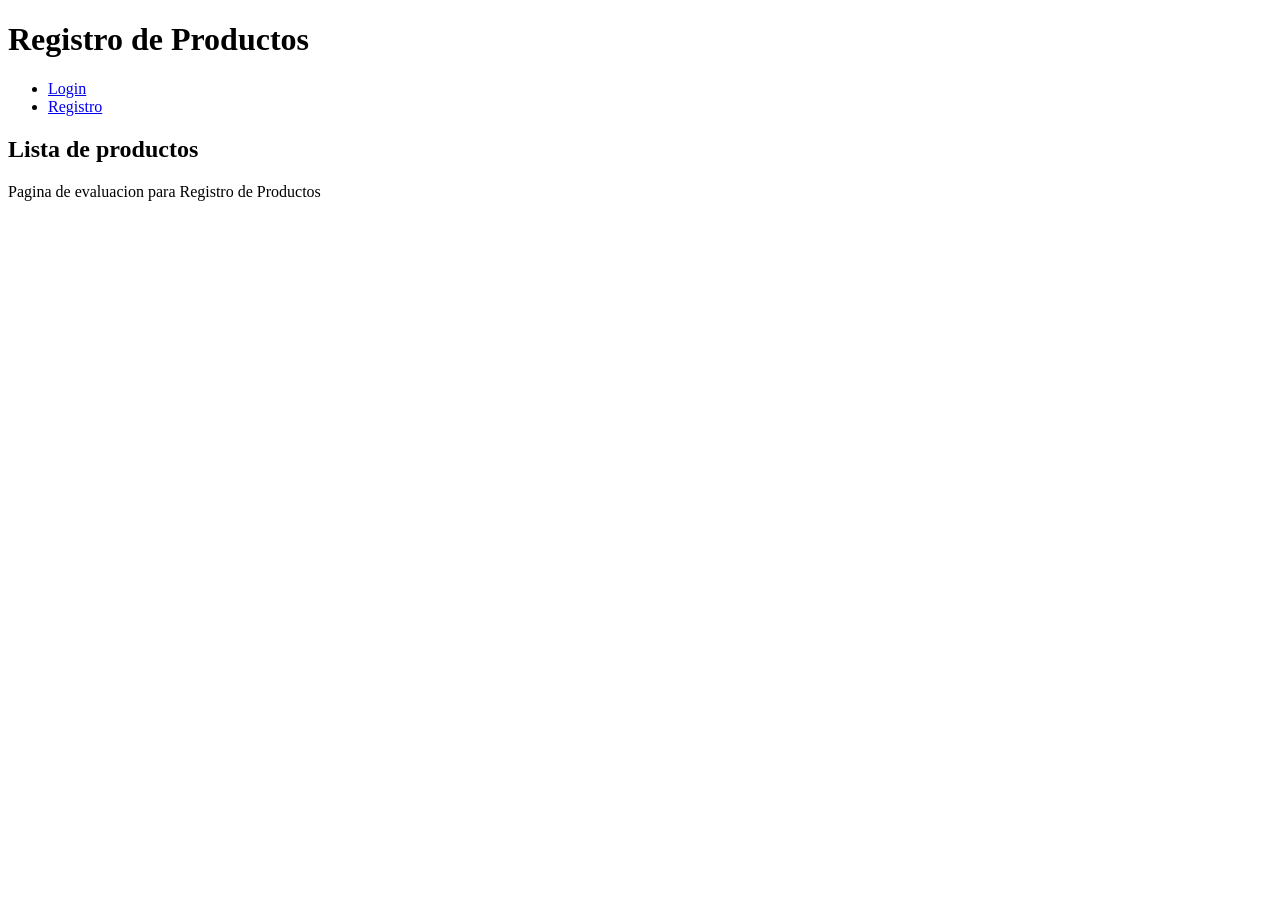
==== src/pages/index.html @ cada2b55 "Refactor code structure for improved readability and maintainability" ====
<!doctype html>
<html lang="es">
  <!-- loading="lazy" dentro de img-->
  <head>
    <meta charset="UTF-8" />
    <meta name="viewport" content="width=device-width, initial-scale=1.0" />
    <link rel="stylesheet" href="/src/css/styles.css" />
    <title>Registro De Productos</title>
  </head>
  <body>
    <header>
      <h1>Registro de Productos</h1>
    </header>
    <nav>
      <ul>
        <li><a href="/src/pages/login.html">Login</a></li>
        <li><a href="/src/pages/registro.html">Registro</a></li>
      </ul>
    </nav>
    <main>
      <section>
        <h2>Lista de productos</h2>
        <article></article>
        <article></article>
      </section>
    </main>
    <footer>Pagina de evaluacion para Registro de Productos</footer>
  </body>
</html>
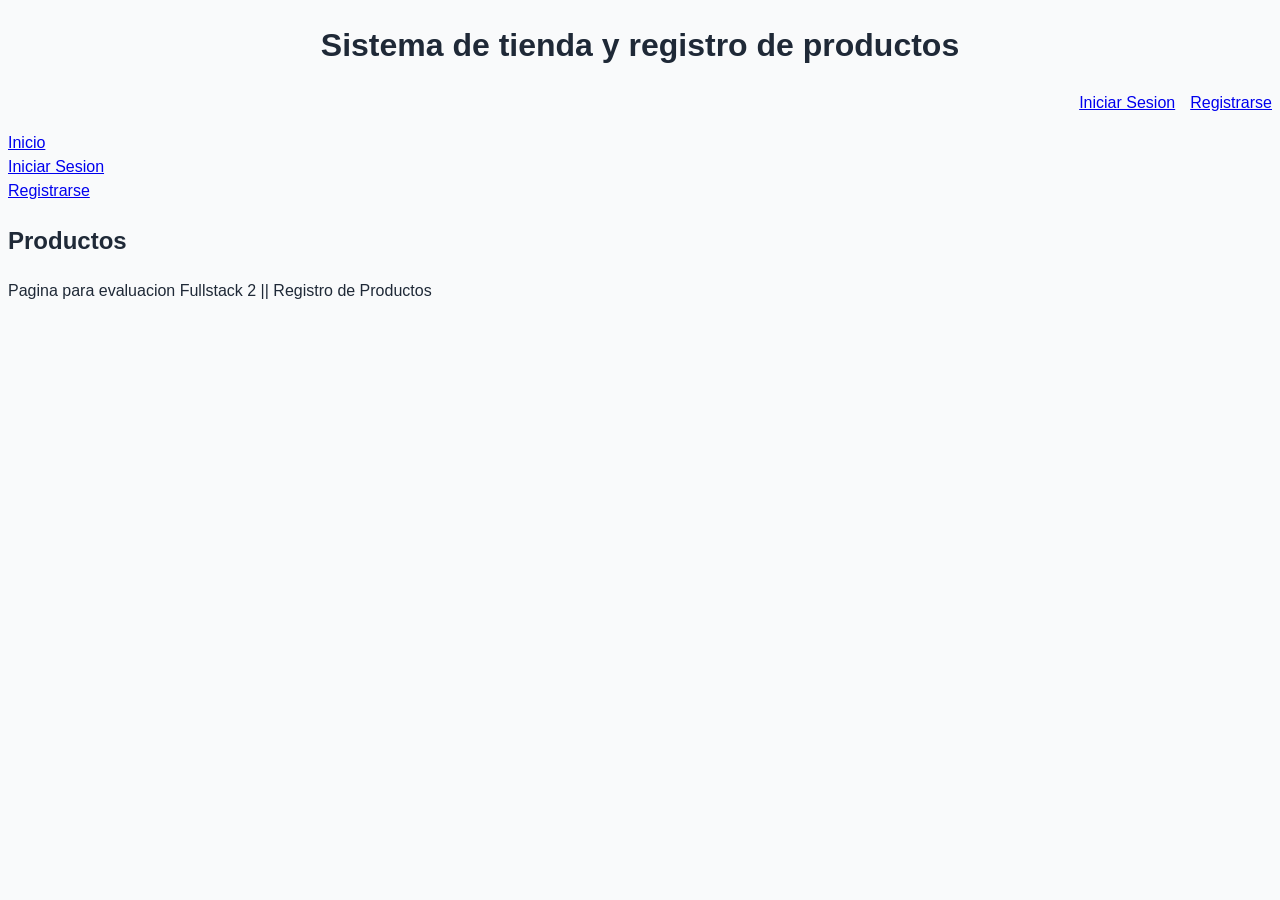
==== commit 0b07d0bc: "feat: actualizar documentación y estructura del proyecto para sistema de gestión de productos con au" ====
--- a/src/pages/index.html
+++ b/src/pages/index.html
@@ -5,25 +5,34 @@
     <meta charset="UTF-8" />
     <meta name="viewport" content="width=device-width, initial-scale=1.0" />
     <link rel="stylesheet" href="/src/css/styles.css" />
-    <title>Registro De Productos</title>
+    <title>Sistema de tienda</title>
   </head>
   <body>
     <header>
-      <h1>Registro de Productos</h1>
+      <h1>Sistema de tienda y registro de productos</h1>
+      <nav class="menu-derecha">
+        <a href="/src/pages/login.html">Iniciar Sesion</a>
+        <a href="/src/pages/registro.html">Registrarse</a>
+      </nav>
     </header>
     <nav>
       <ul>
-        <li><a href="/src/pages/login.html">Login</a></li>
-        <li><a href="/src/pages/registro.html">Registro</a></li>
+        <li><a href="/src/pages/index.html">Inicio</a></li>
+        <li><a href="/src/pages/login.html">Iniciar Sesion</a></li>
+        <li><a href="/src/pages/registro.html">Registrarse</a></li>
       </ul>
     </nav>
     <main>
       <section>
-        <h2>Lista de productos</h2>
-        <article></article>
-        <article></article>
+        <h2>Productos</h2>
+        <article>
+          <!-- Producto 1 -->
+        </article>
+        <article>
+          <!-- Producto 2 -->
+        </article>
       </section>
     </main>
-    <footer>Pagina de evaluacion para Registro de Productos</footer>
+    <footer>Pagina para evaluacion Fullstack 2 || Registro de Productos</footer>
   </body>
 </html>
--- a/src/css/styles.css
+++ b/src/css/styles.css
@@ -0,0 +1,37 @@
+* {
+  margin: 2;
+  padding: 0;
+  box-sizing: border-box;
+}
+
+:root {
+  --color-primario: #2563eb;
+  --color-primario-oscuro: #1e40af;
+  --color-exito: #16a34a;
+  --color-error: #dc2626;
+  --color-texto: #1f2937;
+  --color-texto-claro: #6b7280;
+  --color-fondo: #f9fafb;
+  --color-borde: #e5e7eb;
+  --color-blanco: #ffffff;
+  --radio-borde: 8px;
+  --sombra: 0 2px 8px rgba(0, 0, 0, 0.1);
+}
+
+body {
+  font-family: "Segoe UI", Tahoma, Geneva, Verdana, sans-serif;
+  font-size: 1rem;
+  line-height: 1.5;
+  color: var(--color-texto);
+  background-color: var(--color-fondo);
+}
+
+header {
+  text-align: center;
+}
+
+.menu-derecha {
+  display: flex;
+  justify-content: flex-end;
+  gap: 15px;
+}
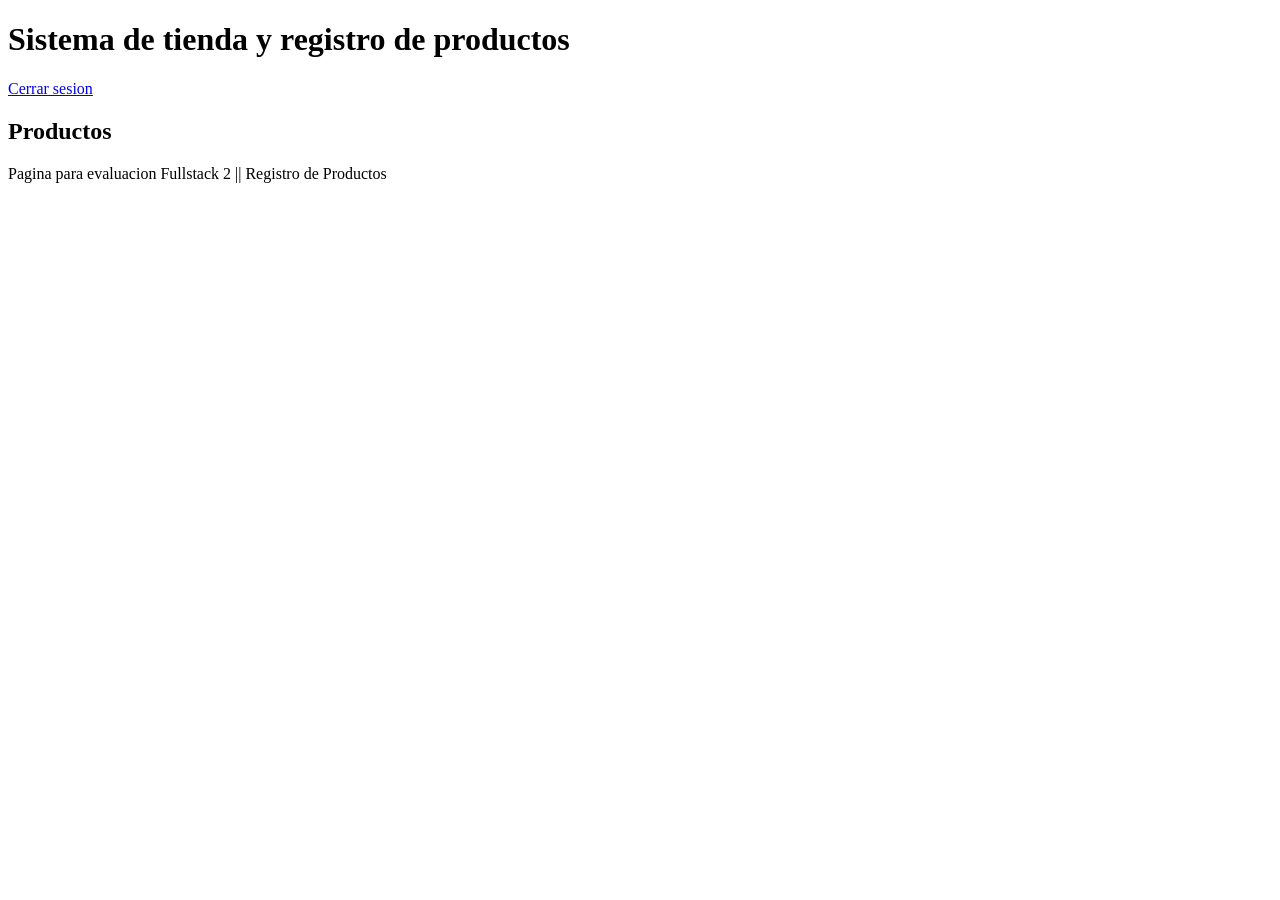
==== commit 623d0170: "feat: refactor project structure by removing main.html and updating login.html as the main entry poi" ====
--- a/src/pages/index.html
+++ b/src/pages/index.html
@@ -4,24 +4,16 @@
   <head>
     <meta charset="UTF-8" />
     <meta name="viewport" content="width=device-width, initial-scale=1.0" />
-    <link rel="stylesheet" href="/src/css/styles.css" />
+    <link rel="stylesheet" href="../css/styles.css" />
     <title>Sistema de tienda</title>
   </head>
   <body>
     <header>
       <h1>Sistema de tienda y registro de productos</h1>
       <nav class="menu-derecha">
-        <a href="/src/pages/login.html">Iniciar Sesion</a>
-        <a href="/src/pages/registro.html">Registrarse</a>
+        <a href="login.html">Cerrar sesion</a>
       </nav>
     </header>
-    <nav>
-      <ul>
-        <li><a href="/src/pages/index.html">Inicio</a></li>
-        <li><a href="/src/pages/login.html">Iniciar Sesion</a></li>
-        <li><a href="/src/pages/registro.html">Registrarse</a></li>
-      </ul>
-    </nav>
     <main>
       <section>
         <h2>Productos</h2>
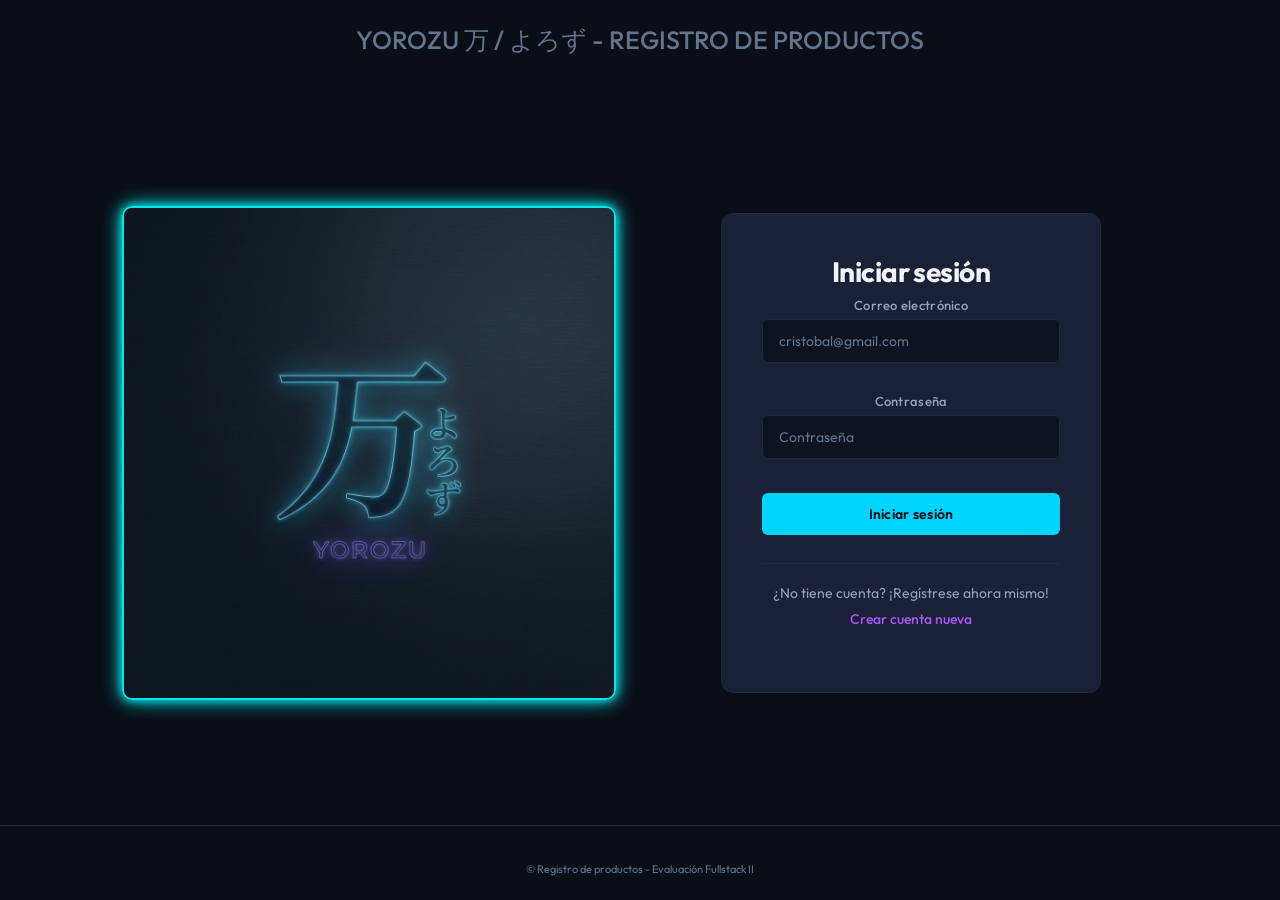
==== commit 3c6dd491: "Refactor product management system: update README, enhance login and registration functionality, imp" ====
--- a/src/pages/index.html
+++ b/src/pages/index.html
@@ -1,30 +1,195 @@
 <!doctype html>
 <html lang="es">
-  <!-- loading="lazy" dentro de img-->
   <head>
     <meta charset="UTF-8" />
     <meta name="viewport" content="width=device-width, initial-scale=1.0" />
     <link rel="stylesheet" href="../css/styles.css" />
-    <title>Sistema de tienda</title>
+    <title>Yorozu 万 / よろず - Panel de Productos</title>
   </head>
   <body>
     <header>
-      <h1>Sistema de tienda y registro de productos</h1>
-      <nav class="menu-derecha">
-        <a href="login.html">Cerrar sesion</a>
+      <h1>Yorozu 万 / よろず - Registro de productos</h1>
+      <nav>
+        <ul>
+          <li><a href="index.html">PRODUCTOS</a></li>
+          <li><a href="#" id="cerrar-sesion">CERRAR SESIÓN</a></li>
+        </ul>
       </nav>
     </header>
+
     <main>
-      <section>
-        <h2>Productos</h2>
+      <nav class="vistas-nav" aria-label="Secciones del panel">
+        <button
+          type="button"
+          class="tab-btn activa"
+          data-vista="registro"
+          aria-selected="true"
+        >
+          Registrar Producto
+        </button>
+        <button
+          type="button"
+          class="tab-btn"
+          data-vista="lista"
+          aria-selected="false"
+        >
+          Ver Productos
+        </button>
+      </nav>
+
+      <section
+        id="vista-registro"
+        class="vista activa"
+        aria-labelledby="registro-producto-title"
+      >
+        <h2 id="registro-producto-title">Registrar Producto</h2>
         <article>
-          <!-- Producto 1 -->
+          <form id="productoForm" novalidate>
+            <label for="prodId">ID</label>
+            <input
+              type="number"
+              id="prodId"
+              name="prodId"
+              min="1"
+              placeholder="1"
+              required
+            />
+            <span
+              id="error-prodId"
+              class="error-message"
+              aria-live="polite"
+            ></span>
+
+            <label for="prodNombre">Nombre</label>
+            <input
+              type="text"
+              id="prodNombre"
+              name="prodNombre"
+              placeholder="Ej: Laptop HP"
+              autocomplete="off"
+              required
+            />
+            <span
+              id="error-prodNombre"
+              class="error-message"
+              aria-live="polite"
+            ></span>
+
+            <label for="prodDescripcion">Descripción</label>
+            <textarea
+              id="prodDescripcion"
+              name="prodDescripcion"
+              rows="3"
+              placeholder="Describe el producto..."
+              required
+            ></textarea>
+            <span
+              id="error-prodDescripcion"
+              class="error-message"
+              aria-live="polite"
+            ></span>
+
+            <label for="prodPrecio">Precio</label>
+            <input
+              type="number"
+              id="prodPrecio"
+              name="prodPrecio"
+              min="0"
+              step="0.01"
+              placeholder="19999"
+              required
+            />
+            <span
+              id="error-prodPrecio"
+              class="error-message"
+              aria-live="polite"
+            ></span>
+
+            <label for="prodCategoria">Categoría</label>
+            <select id="prodCategoria" name="prodCategoria" required>
+              <option value="">-- Selecciona una categoría --</option>
+              <option value="electronica">Electrónica</option>
+              <option value="ropa">Ropa</option>
+              <option value="alimentos">Alimentos</option>
+              <option value="otros">Otros</option>
+            </select>
+            <span
+              id="error-prodCategoria"
+              class="error-message"
+              aria-live="polite"
+            ></span>
+
+            <label for="prodStock">Stock</label>
+            <input
+              type="number"
+              id="prodStock"
+              name="prodStock"
+              min="0"
+              placeholder="10"
+              required
+            />
+            <span
+              id="error-prodStock"
+              class="error-message"
+              aria-live="polite"
+            ></span>
+
+            <label for="prodImagen">URL de la Imagen</label>
+            <input
+              type="url"
+              id="prodImagen"
+              name="prodImagen"
+              placeholder="https://ejemplo.com/imagen.jpg"
+              required
+            />
+            <span
+              id="error-prodImagen"
+              class="error-message"
+              aria-live="polite"
+            ></span>
+
+            <button type="submit" id="btnRegistrar">Registrar Producto</button>
+          </form>
         </article>
-        <article>
-          <!-- Producto 2 -->
+      </section>
+
+      <section
+        id="vista-lista"
+        class="vista"
+        aria-labelledby="productos-title"
+      >
+        <div class="lista-cabecera">
+          <h2 id="productos-title">Productos Registrados</h2>
+          <button type="button" id="btn-nuevo-producto">
+            Agregar Producto
+          </button>
+        </div>
+        <article class="tabla-contenedor">
+          <table aria-label="Lista de productos registrados">
+            <thead>
+              <tr>
+                <th scope="col">Imagen</th>
+                <th scope="col">Nombre</th>
+                <th scope="col">Descripción</th>
+                <th scope="col">Precio</th>
+                <th scope="col">Categoría</th>
+                <th scope="col">Stock</th>
+                <th scope="col">Acciones</th>
+              </tr>
+            </thead>
+            <tbody id="contenedorProductos">
+              <!-- JavaScript genera las filas de productos aquí -->
+            </tbody>
+          </table>
         </article>
       </section>
     </main>
-    <footer>Pagina para evaluacion Fullstack 2 || Registro de Productos</footer>
+
+    <footer>
+      <p>&copy; Registro de productos - Evaluación Fullstack II</p>
+    </footer>
+
+    <script src="../js/auth.js"></script>
+    <script src="../js/app.js"></script>
   </body>
-</html>
+</html>
--- a/src/css/styles.css
+++ b/src/css/styles.css
@@ -0,0 +1,463 @@
+@import url("https://fonts.googleapis.com/css2?family=Outfit:wght@300;400;500;600;700&family=JetBrains+Mono:wght@400;500&display=swap");
+
+*,
+*::before,
+*::after {
+  box-sizing: border-box;
+  margin: 0;
+  padding: 0;
+}
+
+:root {
+  --bg-primary: #0a0e17;
+  --bg-secondary: #111827;
+  --bg-card: #1a2035;
+  --bg-input: #0d1321;
+  --border-subtle: #1e293b;
+  --border-focus: #00d4ff;
+  --text-primary: #f1f5f9;
+  --text-secondary: #94a3b8;
+  --text-muted: #64748b;
+  --accent-cyan: #00d4ff;
+  --accent-cyan-dim: rgba(0, 212, 255, 0.15);
+  --accent-purple: #a855f7;
+  --accent-purple-dim: rgba(168, 85, 247, 0.12);
+  --glow-cyan: 0 0 20px rgba(0, 212, 255, 0.3), 0 0 60px rgba(0, 212, 255, 0.1);
+  --glow-purple:
+    0 0 20px rgba(168, 85, 247, 0.3), 0 0 60px rgba(168, 85, 247, 0.1);
+  --radius: 6px;
+  --transition: 200ms cubic-bezier(0.4, 0, 0.2, 1);
+}
+
+html {
+  color-scheme: dark;
+}
+
+@view-transition {
+  navigation: auto;
+}
+
+body {
+  margin: 0;
+  padding: 0;
+  font-family:
+    "Outfit",
+    system-ui,
+    -apple-system,
+    sans-serif;
+  background-color: var(--bg-primary);
+  min-height: 100vh;
+  display: flex;
+  flex-direction: column;
+  align-items: center;
+  color: var(--text-primary);
+  -webkit-font-smoothing: antialiased;
+  -moz-osx-font-smoothing: grayscale;
+}
+
+::selection {
+  background: var(--accent-cyan-dim);
+  color: var(--accent-cyan);
+}
+
+header {
+  width: 100%;
+  max-width: 1100px;
+  display: flex;
+  align-items: center;
+  justify-content: space-between;
+  gap: 24px;
+  padding: 24px 32px;
+}
+
+header h1 {
+  font-size: 20px;
+  font-weight: 500;
+  text-align: center;
+  color: var(--text-muted);
+  text-transform: uppercase;
+}
+
+nav ul {
+  display: flex;
+  align-items: center;
+  gap: 20px;
+  list-style: none;
+}
+
+nav a {
+  color: var(--text-muted);
+  text-decoration: none;
+  text-transform: uppercase;
+  font-size: 11px;
+  font-weight: 500;
+  letter-spacing: 0.06em;
+  transition:
+    color var(--transition),
+    text-shadow var(--transition);
+}
+
+nav a:hover {
+  color: var(--accent-cyan);
+  text-shadow: var(--glow-cyan);
+}
+
+nav #cerrar-sesion:hover {
+  color: #f87171;
+  text-shadow: none;
+}
+
+main {
+  width: 100%;
+  max-width: 1100px;
+  display: flex;
+  flex-direction: column;
+  gap: 24px;
+  padding: 0 32px 40px;
+  flex: 1;
+}
+
+main h2 {
+  font-size: 28px;
+  font-weight: 700;
+  margin-bottom: 16px;
+  color: var(--text-primary);
+  letter-spacing: -0.02em;
+}
+
+/* ==================== */
+/* PESTAÑAS DE VISTA    */
+/* ==================== */
+.vistas-nav {
+  display: flex;
+  gap: 8px;
+  border-bottom: 1px solid var(--border-subtle);
+  padding-bottom: 0;
+}
+
+.vistas-nav .tab-btn {
+  padding: 10px 18px;
+  background: transparent;
+  color: var(--text-muted);
+  border: 1px solid transparent;
+  border-radius: var(--radius) var(--radius) 0 0;
+  font-size: 13px;
+  font-weight: 600;
+  font-family: "Outfit", sans-serif;
+  letter-spacing: 0.02em;
+  cursor: pointer;
+  transition:
+    color var(--transition),
+    border-color var(--transition),
+    background var(--transition);
+}
+
+.vistas-nav .tab-btn:hover {
+  color: var(--text-secondary);
+}
+
+.vistas-nav .tab-btn.activa {
+  color: var(--accent-cyan);
+  background: var(--bg-card);
+  border-color: var(--border-subtle);
+  border-bottom-color: var(--bg-card);
+}
+
+.vista {
+  display: none;
+}
+
+.vista.activa {
+  display: block;
+}
+
+section article,
+.tabla-contenedor {
+  padding: 32px;
+  background: var(--bg-card);
+  border: 1px solid var(--border-subtle);
+  border-radius: 12px;
+  view-transition-name: main-card;
+}
+
+/* ==================== */
+/* CABECERA DE LA LISTA */
+/* ==================== */
+.lista-cabecera {
+  display: flex;
+  align-items: center;
+  justify-content: space-between;
+  gap: 16px;
+}
+
+.lista-cabecera h2 {
+  margin-bottom: 16px;
+}
+
+#btn-nuevo-producto {
+  padding: 10px 18px;
+  font-size: 13px;
+  font-weight: 600;
+  font-family: "Outfit", sans-serif;
+  color: var(--accent-cyan);
+  background: transparent;
+  border: 1px solid var(--accent-cyan);
+  border-radius: var(--radius);
+  cursor: pointer;
+  transition:
+    background var(--transition),
+    box-shadow var(--transition);
+}
+
+#btn-nuevo-producto:hover {
+  background: var(--accent-cyan-dim);
+  box-shadow: var(--glow-cyan);
+}
+
+/* ==================== */
+/* TABLA DE PRODUCTOS   */
+/* ==================== */
+.tabla-contenedor {
+  padding: 0;
+  overflow-x: auto;
+}
+
+table {
+  width: 100%;
+  border-collapse: collapse;
+  font-size: 14px;
+  min-width: 720px;
+}
+
+thead th {
+  text-align: left;
+  padding: 14px 16px;
+  font-size: 11px;
+  font-weight: 600;
+  color: var(--text-muted);
+  text-transform: uppercase;
+  letter-spacing: 0.06em;
+  border-bottom: 1px solid var(--border-subtle);
+}
+
+tbody td {
+  padding: 14px 16px;
+  color: var(--text-secondary);
+  border-bottom: 1px solid var(--border-subtle);
+  vertical-align: middle;
+}
+
+tbody tr:last-child td {
+  border-bottom: none;
+}
+
+tbody tr {
+  transition: background var(--transition);
+}
+
+tbody tr:hover {
+  background: rgba(30, 41, 59, 0.5);
+}
+
+tbody img {
+  width: 56px;
+  height: 56px;
+  object-fit: cover;
+  border-radius: var(--radius);
+  border: 1px solid var(--border-subtle);
+  display: block;
+}
+
+td.acciones {
+  white-space: nowrap;
+}
+
+.acciones button {
+  padding: 6px 12px;
+  margin-right: 8px;
+  font-size: 12px;
+  font-weight: 600;
+  font-family: "Outfit", sans-serif;
+  background: transparent;
+  border-radius: var(--radius);
+  cursor: pointer;
+  transition:
+    background var(--transition),
+    color var(--transition),
+    box-shadow var(--transition);
+}
+
+.acciones .btn-editar {
+  color: var(--accent-cyan);
+  border: 1px solid var(--accent-cyan);
+}
+
+.acciones .btn-editar:hover {
+  background: var(--accent-cyan-dim);
+  box-shadow: var(--glow-cyan);
+}
+
+.acciones .btn-eliminar {
+  color: #f87171;
+  border: 1px solid #f87171;
+  margin-right: 0;
+}
+
+.acciones .btn-eliminar:hover {
+  background: rgba(248, 113, 113, 0.12);
+  box-shadow: 0 0 20px rgba(248, 113, 113, 0.3);
+}
+
+.sin-productos {
+  text-align: center;
+  padding: 40px 16px;
+  color: var(--text-muted);
+  font-size: 14px;
+}
+
+/* ==================== */
+/* FORMULARIO           */
+/* ==================== */
+form {
+  display: flex;
+  flex-direction: column;
+  align-items: flex-start;
+  width: 100%;
+}
+
+form label {
+  font-size: 13px;
+  font-weight: 500;
+  color: var(--text-secondary);
+  margin-bottom: 6px;
+  letter-spacing: 0.02em;
+}
+
+form input,
+form textarea,
+form select {
+  width: 100%;
+  padding: 12px 16px;
+  font-size: 14px;
+  font-family: "Outfit", sans-serif;
+  color: var(--text-primary);
+  background: var(--bg-input);
+  border: 1px solid var(--border-subtle);
+  border-radius: var(--radius);
+  margin-bottom: 20px;
+  transition:
+    border-color var(--transition),
+    box-shadow var(--transition);
+  outline: none;
+}
+
+form textarea {
+  resize: vertical;
+  line-height: 1.5;
+}
+
+form select {
+  appearance: none;
+  background-image: url("data:image/svg+xml,%3Csvg xmlns='http://www.w3.org/2000/svg' width='12' height='12' viewBox='0 0 24 24' fill='none' stroke='%2394a3b8' stroke-width='2' stroke-linecap='round' stroke-linejoin='round'%3E%3Cpath d='m6 9 6 6 6-6'/%3E%3C/svg%3E");
+  background-repeat: no-repeat;
+  background-position: right 16px center;
+  padding-right: 40px;
+}
+
+form input:disabled {
+  color: var(--text-muted);
+  cursor: not-allowed;
+}
+
+form input::placeholder,
+form textarea::placeholder {
+  color: var(--text-muted);
+}
+
+form input:focus,
+form textarea:focus,
+form select:focus {
+  border-color: var(--accent-cyan);
+  box-shadow: 0 0 0 3px var(--accent-cyan-dim);
+}
+
+form button {
+  width: 100%;
+  padding: 12px 24px;
+  font-size: 14px;
+  font-weight: 600;
+  font-family: "Outfit", sans-serif;
+  color: var(--bg-primary);
+  background: var(--accent-cyan);
+  border: none;
+  border-radius: var(--radius);
+  cursor: pointer;
+  transition:
+    background var(--transition),
+    box-shadow var(--transition),
+    transform var(--transition);
+  margin-top: 4px;
+  letter-spacing: 0.02em;
+}
+
+form button:hover {
+  background: #33dfff;
+  box-shadow: var(--glow-cyan);
+  transform: translateY(-1px);
+}
+
+form button:active {
+  transform: translateY(0);
+}
+
+.error-message {
+  color: #f87171;
+  font-size: 12px;
+  margin-top: -14px;
+  margin-bottom: 8px;
+  min-height: 16px;
+}
+
+footer {
+  width: 100%;
+  text-align: center;
+  font-size: 12px;
+  padding: 24px 32px;
+  border-top: 1px solid var(--border-subtle);
+}
+
+footer p {
+  color: var(--text-muted);
+  font-size: 11px;
+}
+
+@media (max-width: 768px) {
+  main {
+    padding: 0 20px 32px;
+  }
+
+  header {
+    flex-direction: column;
+    align-items: center;
+    text-align: center;
+    padding: 20px;
+  }
+
+  section article,
+  .tabla-contenedor {
+    padding: 24px 20px;
+  }
+
+  .tabla-contenedor {
+    padding: 0;
+  }
+
+  .lista-cabecera {
+    flex-direction: column;
+    align-items: flex-start;
+  }
+
+  main h2 {
+    font-size: 24px;
+  }
+}
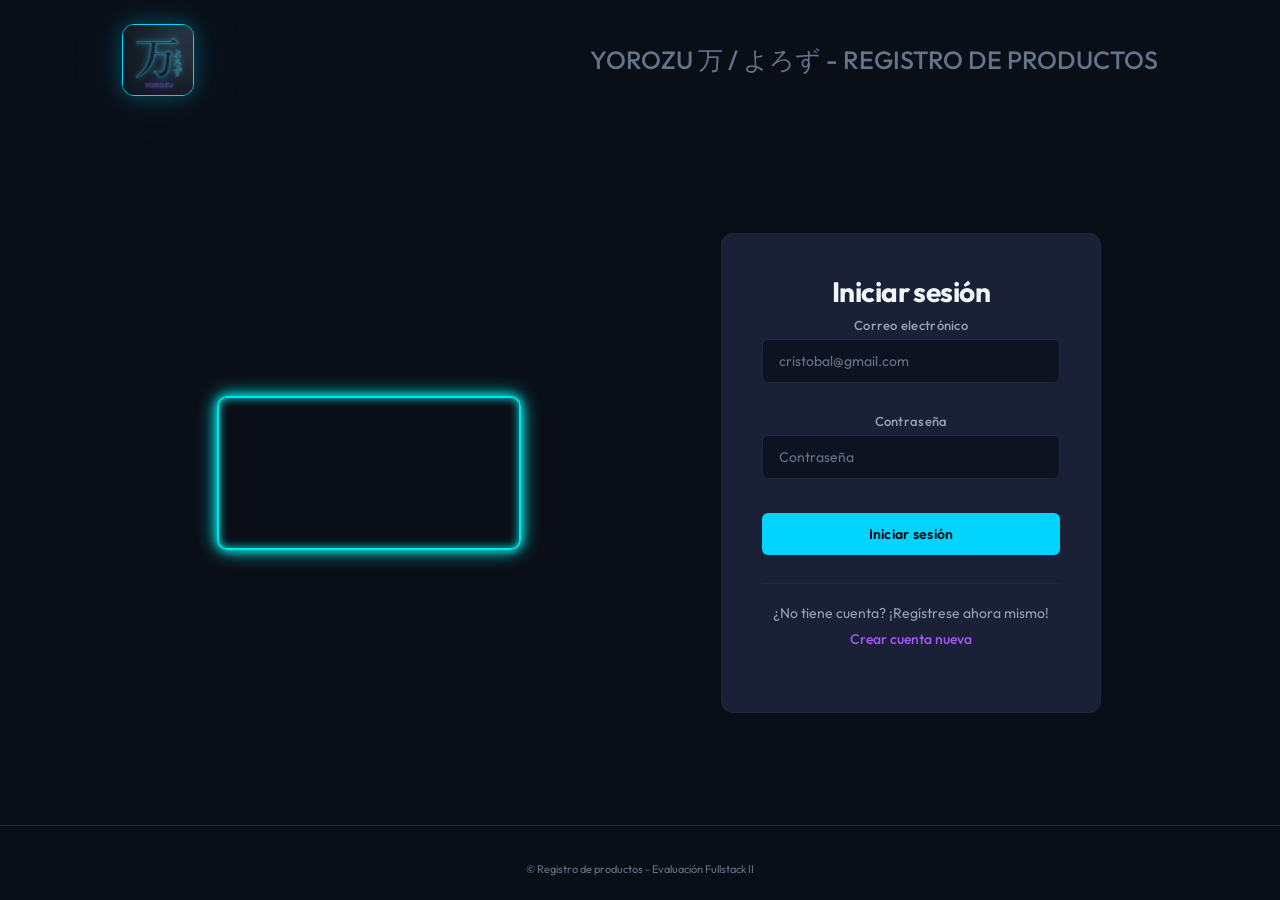
==== commit f3b25e15: "Refactor code structure for improved readability and maintainability" ====
--- a/src/pages/index.html
+++ b/src/pages/index.html
@@ -134,16 +134,41 @@
               aria-live="polite"
             ></span>
 
+            <fieldset class="imagen-opciones">
+              <legend>Imagen del producto</legend>
+              <label>
+                <input type="radio" name="tipoImagen" value="url" checked />
+                Usar URL
+              </label>
+              <label>
+                <input type="radio" name="tipoImagen" value="archivo" />
+                Subir archivo
+              </label>
+            </fieldset>
+
             <label for="prodImagen">URL de la Imagen</label>
             <input
               type="url"
               id="prodImagen"
               name="prodImagen"
               placeholder="https://ejemplo.com/imagen.jpg"
-              required
             />
             <span
               id="error-prodImagen"
+              class="error-message"
+              aria-live="polite"
+            ></span>
+
+            <label for="prodImagenArchivo" hidden>Seleccionar imagen</label>
+            <input
+              type="file"
+              id="prodImagenArchivo"
+              name="prodImagenArchivo"
+              accept="image/*"
+              hidden
+            />
+            <span
+              id="error-prodImagenArchivo"
               class="error-message"
               aria-live="polite"
             ></span>
@@ -178,9 +203,25 @@
               </tr>
             </thead>
             <tbody id="contenedorProductos">
-              <!-- JavaScript genera las filas de productos aquí -->
             </tbody>
           </table>
+
+          <template id="fila-producto">
+            <tr>
+              <td data-label="Imagen">
+                <img src="" alt="" loading="lazy" />
+              </td>
+              <td data-label="Nombre"></td>
+              <td data-label="Descripción"></td>
+              <td data-label="Precio"></td>
+              <td data-label="Categoría"></td>
+              <td data-label="Stock"></td>
+              <td class="acciones">
+                <button type="button" class="btn-editar">Editar</button>
+                <button type="button" class="btn-eliminar">Eliminar</button>
+              </td>
+            </tr>
+          </template>
         </article>
       </section>
     </main>
--- a/src/css/styles.css
+++ b/src/css/styles.css
@@ -125,9 +125,6 @@
   letter-spacing: -0.02em;
 }
 
-/* ==================== */
-/* PESTAÑAS DE VISTA    */
-/* ==================== */
 .vistas-nav {
   display: flex;
   gap: 8px;
@@ -180,9 +177,6 @@
   view-transition-name: main-card;
 }
 
-/* ==================== */
-/* CABECERA DE LA LISTA */
-/* ==================== */
 .lista-cabecera {
   display: flex;
   align-items: center;
@@ -214,9 +208,6 @@
   box-shadow: var(--glow-cyan);
 }
 
-/* ==================== */
-/* TABLA DE PRODUCTOS   */
-/* ==================== */
 .tabla-contenedor {
   padding: 0;
   overflow-x: auto;
@@ -315,9 +306,6 @@
   font-size: 14px;
 }
 
-/* ==================== */
-/* FORMULARIO           */
-/* ==================== */
 form {
   display: flex;
   flex-direction: column;
@@ -364,6 +352,37 @@
   padding-right: 40px;
 }
 
+.imagen-opciones {
+  width: 100%;
+  border: 1px solid var(--border-subtle);
+  border-radius: var(--radius);
+  padding: 12px 16px;
+  margin-bottom: 20px;
+}
+
+.imagen-opciones legend {
+  font-size: 11px;
+  font-weight: 600;
+  color: var(--text-muted);
+  text-transform: uppercase;
+  letter-spacing: 0.06em;
+  padding: 0 6px;
+}
+
+.imagen-opciones label {
+  display: inline-flex;
+  align-items: center;
+  gap: 8px;
+  margin: 0 20px 0 0;
+  cursor: pointer;
+}
+
+.imagen-opciones input[type="radio"] {
+  width: auto;
+  margin-bottom: 0;
+  accent-color: var(--accent-cyan);
+}
+
 form input:disabled {
   color: var(--text-muted);
   cursor: not-allowed;
